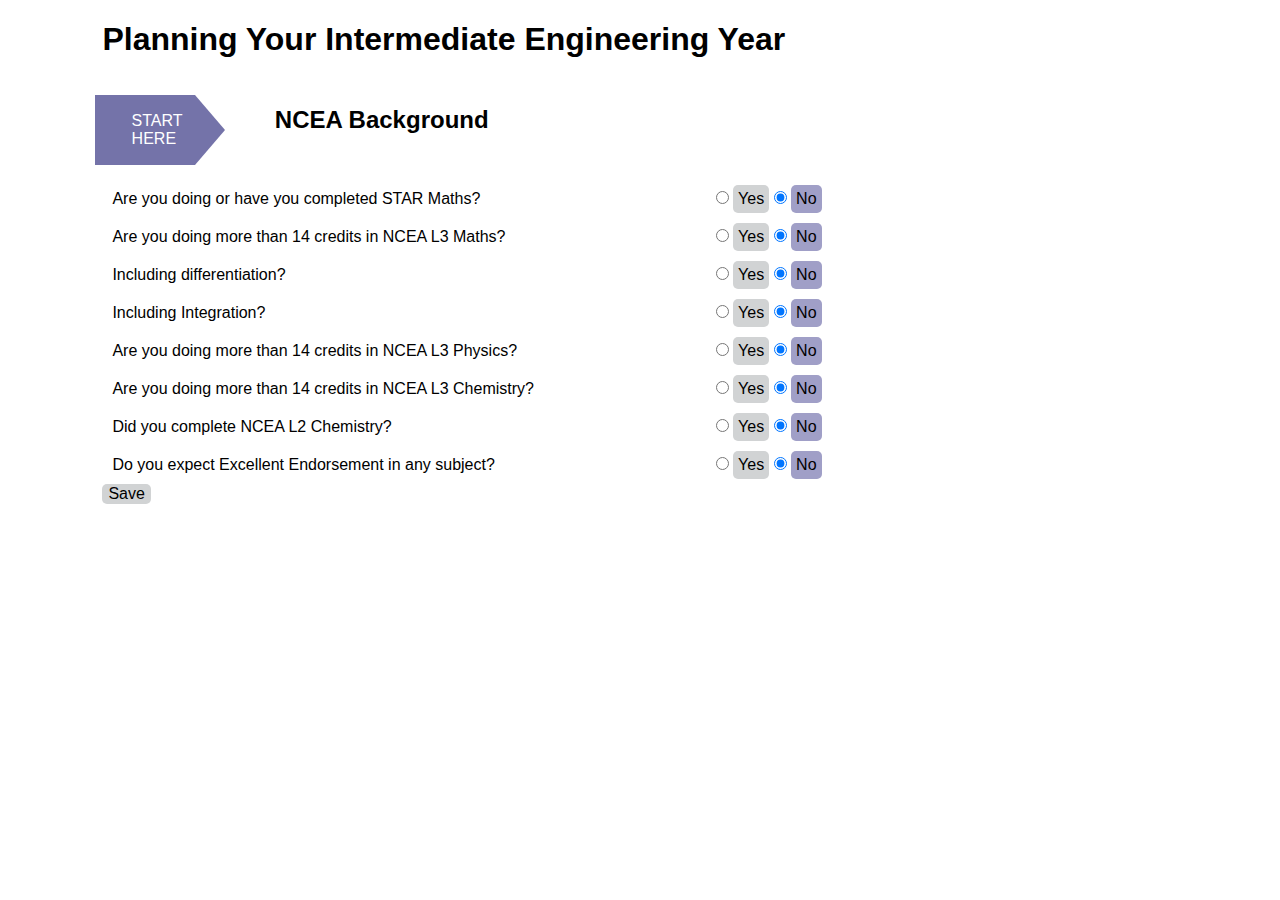
==== index.html @ 3fc43b4c "IT'S FIXED! FOR REALSIES THIS TIME! Updates the table *correctly* when Saved button is clicked Also " ====
<!doctype html>
<html lang="en">

    <head>
        <title>Engineering at UC</title>
        <meta charset="utf-8">
        <meta name="viewport" content="width=device-width, user-scalable=no, minimum-scale=1.0, maximum-scale=1.0">
        <!--<link rel="stylesheet" href="css/foundation.min.css">-->
        <script src="js/jquery-2.1.3.min.js"></script>
        <link rel="stylesheet" href="css/normalize.css">
        <link rel="stylesheet" href="css/stylesheet.css">
    </head>

    <body>

        <h1>Planning Your Intermediate Engineering Year</h1>

        <div class="arrow">
        <div class="base"><p>START HERE</p></div><h2>NCEA Background</h2>
        </div>

            <form name="radio-btns" action="" onsubmit="return false;">
                <div class="question">
                    <p class="q-text">
                        Are you doing or have you completed STAR Maths?
                    </p>
                    <input type="radio" name="star-maths" id="star-maths-yes" value=1 />
                    <label for="star-maths-yes">Yes</label>
                    <input type="radio" name="star-maths" id="star-maths-no" value=0 checked />
                    <label for="star-maths-no" class="true">No</label>
                </div>
                <div class="question">
                    <p class="q-text">
                        Are you doing more than 14 credits in NCEA L3 Maths?
                    </p>
                    <input type="radio" name="l3-maths" id="l3-maths-yes" value=1 />
                    <label for="l3-maths-yes">Yes</label>
                    <input type="radio" name="l3-maths" id="l3-maths-no" value=0 checked />
                    <label for="l3-maths-no" class="true">No</label>
                </div>
                <div class="question">
                    <p class="q-text">
                        Including differentiation?
                    </p>
                    <input type="radio" name="differentiation" id="differentiation-yes" value=1 />
                    <label for="differentiation-yes">Yes</label>
                    <input type="radio" name="differentiation" id="differentiation-no" value=0 checked />
                    <label for="differentiation-no" class="true">No</label>
                </div>
                <div class="question">
                    <p class="q-text">
                        Including Integration?
                    </p>
                    <input type="radio" name="integration" id="integration-yes" value=1 />
                    <label for="integration-yes">Yes</label>
                    <input type="radio" name="integration" id="integration-no" value=0 checked />
                    <label for="integration-no" class="true">No</label>
                </div>
                <div class="question">
                    <p class="q-text">
                        Are you doing more than 14 credits in NCEA L3 Physics?
                    </p>
                    <input type="radio" name="l3-physics" id="l3-physics-yes" value=1 />
                    <label for="l3-physics-yes">Yes</label>
                    <input type="radio" name="l3-physics" id="l3-physics-no" value=0 checked />
                    <label for="l3-physics-no" class="true">No</label>
                </div>
                <div class="question">
                    <p class="q-text">
                        Are you doing more than 14 credits in NCEA L3 Chemistry?
                    </p>
                    <input type="radio" name="l3-chemistry" id="l3-chemistry-yes" value=1 />
                    <label for="l3-chemistry-yes">Yes</label>
                    <input type="radio" name="l3-chemistry" id="l3-chemistry-no" value=0 checked />
                    <label for="l3-chemistry-no" class="true">No</label>
                </div>
                <div class="question">
                    <p class="q-text">
                        Did you complete NCEA L2 Chemistry?
                    </p>
                    <input type="radio" name="l2-chemistry" id="l2-chemistry-yes" value=1 />
                    <label for="l2-chemistry-yes">Yes</label>
                    <input type="radio" name="l2-chemistry" id="l2-chemistry-no" value=0 checked />
                    <label for="l2-chemistry-no" class="true">No</label>
                </div>
                <div class="question">
                    <p class="q-text">
                        Do you expect Excellent Endorsement in any subject?
                    </p>
                    <input type="radio" name="endorsement" id="endorsement-yes" value=1 />
                    <label for="endorsement-yes">Yes</label>
                    <input type="radio" name="endorsement" id="endorsement-no" value=0 checked />
                    <label for="endorsement-no" class="true">No</label>
                </div>
                <input type="submit" value="Save" class="submit" onclick="adjustRules();" />
            </form>


        <section class="sem-planner">
            <div class="arrow">
                <div class="base"><p>Next</p></div>
                <h2>Semester Planner</h2>
            </div>


            <div id="tables">

                <p>Click on the Engineering Disciplines that you are interested in to see possible semester plans for your Intermediate Year.
                </p>

                <div id="checkboxes">
                <!-- checkboxes for each engineering type -->
                    <div id="eng_options" class="eng-options">
                    </div>

                </div>

                <div class="key">
                    <label id="key-selected">Selected</label>
                    <label id="key-unselected">Unselected</label>
                    <label id="key-overflow">Too many subjects</label>
                </div>

                <div id="subjects">

                    <div id="subject-table">

                        <div class="header-row">
                            <div class="header-box column-1">Semester 1</div>
                            <div class="header-box column-2">Semester 2</div>
                            <div class="header-box column-3">Summer</div>
                        </div>

                    </div>

                    <div id="message">
                    </div>
                </div>
            </div>

            <p>
                If you have selected less that four subjects per semester, you must select courses to fill them. A second science course such as PHYS102, CHEM112 or COSC122 is a good idea to keep a pathway open into a related BSc major. Other popular choices are management or geological sciences but you may take courses from other science, forestry, arts, humanities, health, education or law subjects.
            </p>

        </section>

        <script src="js/script.js"></script>
        <script src="js/closest.js"></script>

    </body>

</html>
---- css/stylesheet.css ----
html {
    width: 100%;
}

/* text formatting */
body {
    font-family: geneva, arial, helvetica, sans-serif;
}

h1, h2, form {
    margin-left: 8%;
}

.sem-planner {
    display: none;
}


.base {
    background: #7473A9;
    height: 100px;
    margin-left: 20px;
    position: relative;
    width: 70px;
    transform: rotate(90deg);
    font-style: bold;
    color: #FFF;
}

.base:before {
    border-bottom: 30px solid #7473A9;
    border-left: 35px solid transparent;
    border-right: 35px solid transparent;
    content: "";
    height: 0;
    left: 0;
    position: absolute;
    top: -30px;
    width: 0;
}

.base p {
    transform: rotate(-90deg) !important;
}

.arrow {
    display: block;
    margin-left: 7%;
}

.base, .arrow h2 {
    display: inline-block;
}

.question {
    display: block;
}

.question p {
    margin: 10px;
    width: 50%;
    display: inline-block;
}

.question label.true {
    background-color: #A09FC7;
}

input.submit {
    background-color: #D1D3D4;
    border: none;
    border-radius: 5px;
}

.question input {
    opacity: 1;
}

.question label { /* labels for radiobuttons */
    display: inline-block;
    border-radius: 5px;
    padding: 5px;
    background-color: #D1D3D4;
}


#note, p {
    margin-left: 8%;
    margin-right: 8%;
}

#note p {
    margin-left :0px;
    margin-bottom: 0px;
}

#note, #message {
    font-size: 12px;
}


/* key */
.key {
    margin: 30px;
    display: block;
    text-align: center;
    font-size: 10px;
}

#key-unselected, #key-selected, #key-overflow {
    height: 30px;
    padding: 10px;
    border-radius: 5px;
}


/* eng boxes */

#tables {
    margin: 0px auto;
}

#checkboxes {
    float: left;
    width: 50%;
}

.eng-options {
    margin-left: 15%;
    margin-bottom: 20px;
    text-align: center;
}

.eng-options label {
    padding-right: 15px;
    display: block;
    float: left;
    background-color: #D1D3D4;
    border-radius: 5px;
    margin: 5px;
    width: 25%;
    height: 50px;
}

.eng-options label:hover {
    transition: all .1s ease-in-out;
    transform: scale(1.1);
}

.eng-options .selected-eng {
    background-color: #A09FC7;
}

.eng-options input {
    opacity: 0;
}

#checkboxes p {
    float: left;
    margin-left: 16%;
    padding-right: 15px;
    font-size: 12px;
}


/* subject table */
#subjects {
    float: left;
    margin-right: 5%;
    margin-bottom: 50px;
    width: 45%;
    text-align: center;
}

.header-row, .default-row, .table-row {
    display: block;
    height: 30px;
    margin-bottom: 5px;
}

.column-1, .column-2, .column-3 {
    display: block;
    float: left;
    width: 30%;
    margin-right: 5px;
}

.header-box, .empty-place-holder, .place-holder, .subject-button {
    height: 100%;
    width: 30%;
    border: none;
    line-height: 200%;
}

.subject-button {
    border-radius: 6px;
}

.subject-button:hover {
    transition: all .2s ease-in-out;
    transform: scale(1.1);
}

.header-box {
    background-color: #7473A9;
    color: #FFF;
}

label.true.place-holder {
    background-color: #A09FC7;
    /*border: 3px solid #7473A9;*/
}

.true, #key-selected {
    background-color: #A09FC7;
}


.empty-place-holder {
    background-color: #4C4C55;
}

.false, #key-unselected  {
    background-color: #D1D3D4;
}


.overflow, #key-overflow {
    background-color: #FFE28A;
}

#message p {
    margin-left: 0px;
}


@media only screen and (max-width: 1100px) {
    .eng-options, #subjects {
        font-size: 12px;
    }
}

@media only screen and (max-width: 800px) {
    .eng-options, #subjects {
        font-size: 16px;
    }
    .eng-options {
        margin-bottom: 200px;
    }
    #checkboxes, .eng-options {
        width: 100%;
    }
    #checkboxes p, .eng-options, #subjects {
        margin-left: 6%;
    }
    #subjects {
        width: 94%;
    }
}

@media only screen and (max-width: 500px) {
    .eng-options, #subjects {
        font-size: 14px;
    }
}

@media only screen and (max-width: 400px) {
    #subjects {
        width: 100%;
    }
    .eng-options, #subjects {
        font-size: 12px;
    }
}
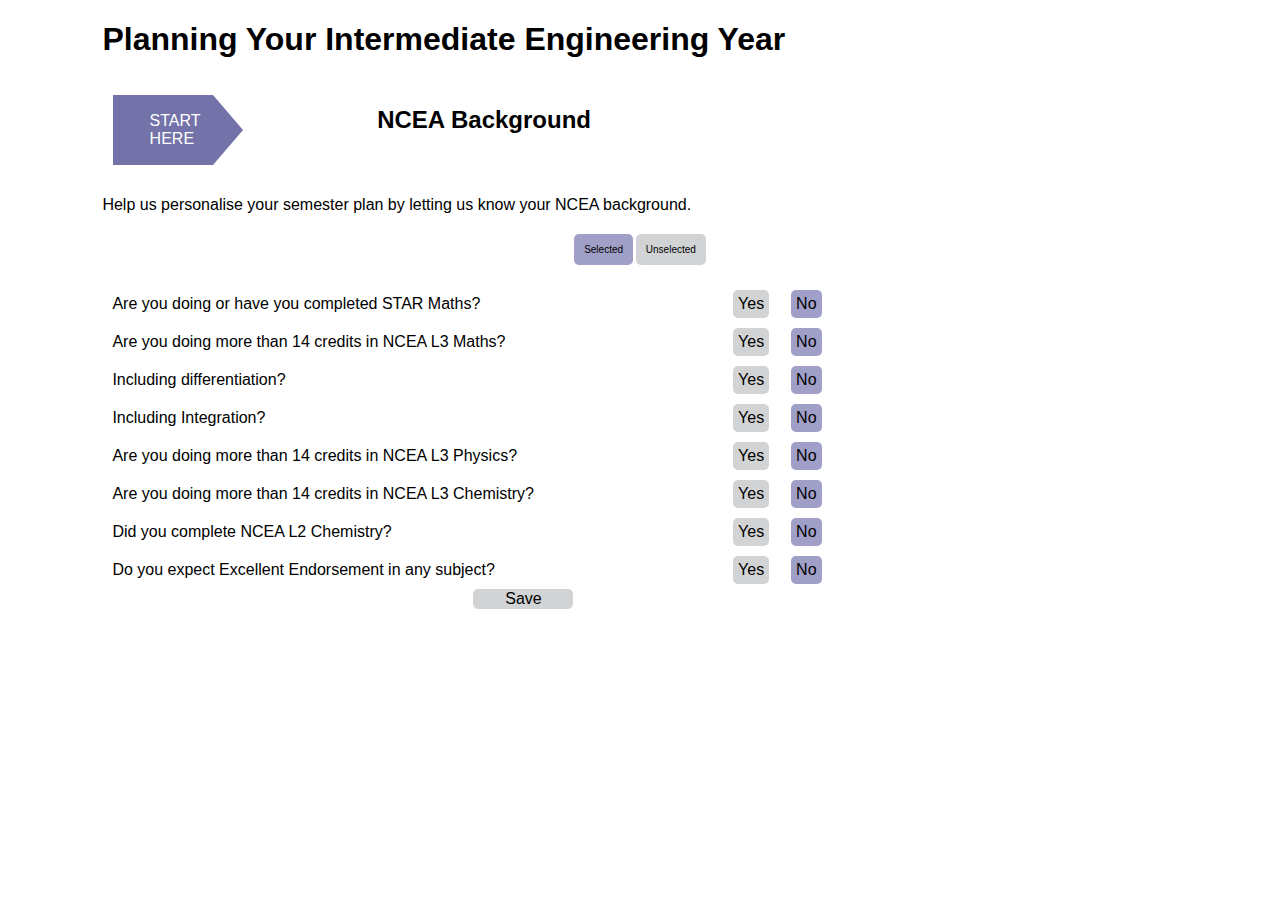
==== commit 9d647e36: "Advice text aligned under eng options and left of subject table" ====
--- a/index.html
+++ b/index.html
@@ -15,10 +15,17 @@
 
         <h1>Planning Your Intermediate Engineering Year</h1>
 
-        <div class="arrow">
-        <div class="base"><p>START HERE</p></div><h2>NCEA Background</h2>
-        </div>
+        <section class="background-info">
+            <div class="arrow">
+                <div class="base"><p>START HERE</p></div><h2>NCEA Background</h2>
+            </div>
 
+            <p>Help us personalise your semester plan by letting us know your NCEA background.</p>
+
+            <div class="key">
+                <label id="key-selected">Selected</label>
+                <label id="key-unselected">Unselected</label>
+            </div>
             <form name="radio-btns" action="" onsubmit="return false;">
                 <div class="question">
                     <p class="q-text">
@@ -94,53 +101,85 @@
                 </div>
                 <input type="submit" value="Save" class="submit" onclick="adjustRules();" />
             </form>
+        </section>
 
 
         <section class="sem-planner">
+
             <div class="arrow">
                 <div class="base"><p>Next</p></div>
                 <h2>Semester Planner</h2>
             </div>
 
+            <p>Click on the Engineering Disciplines that you are interested in to see possible semester plans for your Intermediate Year in the table below.
+            </p>
+
+            <div class="key">
+                <label id="key-selected">Selected</label>
+                <label id="key-unselected">Unselected</label>
+                <label id="key-overflow">Too many subjects</label>
+            </div>
 
             <div id="tables">
 
-                <p>Click on the Engineering Disciplines that you are interested in to see possible semester plans for your Intermediate Year.
-                </p>
+                <div id="left">
+                <!-- checkboxes for each engineering type -->
+                <div id="eng_options" class="eng-options">
+                </div>
 
-                <div id="checkboxes">
-                <!-- checkboxes for each engineering type -->
-                    <div id="eng_options" class="eng-options">
-                    </div>
+                <!-- TODO should be a section not div? -->
+                <div id="message">
+                    <h3>Plan Advice</h3>
+                    Any relevant information regarding your semester plan will appear here.
+                    <p id="ENGR100">*ENGR100 is an Academic Writing Assessment and is an EFTS free, zero-fee course.
+                    </p>
+                    <p id="semester-elective">
+                        If you have selected less that four subjects per semester, you must select courses to fill them. A second science course such as PHYS102, CHEM112 or COSC122 is a good idea to keep a pathway open into a related BSc major. Other popular choices are management or geological sciences but you may take courses from other science, forestry, arts, humanities, health, education or law subjects.
+                    </p>
+                    <p id="semester-overflow">
+                        WARNING: Consult Student Advisors: Special permission is needed for more than 60 points in a semester
+                        <br>Try changing your chosen Discipline Options to reduce constraints
+                        <br>Otherwise, you may need at a least a summer semester or a 2 year Intermediate pathway
+                        <br>NOTE: ENGR102, EMTH119 and COSC122 are available in the summer, however, ENGR102 must be taken with or after EMTH119, not before it
+                    </p>
+                    <p id="summer-overflow">
+                        WARNING: Consult Student Advisors: You cannot take more than 30 points in the summer semester. EMTH171 may not be needed in Semester 2, in which case COSC122 can be taken then instead.
+                    </p>
+                    <p id="chem112-clash">
+                        CHEM111 is available in both semesters, so can be taken in semester 2 as long as you are not taking CHEM122
+                    </p>
+                    <p id="endorsement">
+                        Consult Student Advisors. Endorsement in NCEA means that you may be eligible for a Modified Intermediate, quaranteed entry to your first choice of engineering discipline, or even Direct Entry to the 1st Professional Year of Engineering.
+                    </p>
+                    <p id="no-chemistry">
+                        Enrolment in Headstart Chemistry during the previous summer is strongly advised.
+                    </p>
+                    <p id="chem114-special">
+                        CHEM114 NOTE: Consult Student Advisors regarding your need to do Chemistry. Special allowances may apply in 2015/2016 if you have not done Chemistry at high school.
+                    </p>
 
                 </div>
-
-                <div class="key">
-                    <label id="key-selected">Selected</label>
-                    <label id="key-unselected">Unselected</label>
-                    <label id="key-overflow">Too many subjects</label>
                 </div>
 
-                <div id="subjects">
-
-                    <div id="subject-table">
-
-                        <div class="header-row">
-                            <div class="header-box column-1">Semester 1</div>
-                            <div class="header-box column-2">Semester 2</div>
-                            <div class="header-box column-3">Summer</div>
-                        </div>
-
-                    </div>
-
-                    <div id="message">
+                <div id="subject-table">
+                    <div class="header-row">
+                        <div class="header-box column-1">Semester 1</div>
+                        <div class="header-box column-2">Semester 2</div>
+                        <div class="header-box column-3">Summer</div>
                     </div>
                 </div>
+
             </div>
 
-            <p>
-                If you have selected less that four subjects per semester, you must select courses to fill them. A second science course such as PHYS102, CHEM112 or COSC122 is a good idea to keep a pathway open into a related BSc major. Other popular choices are management or geological sciences but you may take courses from other science, forestry, arts, humanities, health, education or law subjects.
-            </p>
+
+            <div class="arrow">
+                <div class="base"><p>Next</p></div>
+                <h2>Final Steps</h2>
+                    <div id="final-steps">
+                        <p><a href="engdegreeadvice@canterbury.ac.nz">Consult student Advisers</a> if instructed to do so, otherwise you're good to go! Write down or print your semester plan to use when when applying for your Intermediate Year at UC.
+                        </p>
+                    </div>
+            </div>
 
         </section>
 
--- a/css/stylesheet.css
+++ b/css/stylesheet.css
@@ -7,19 +7,31 @@
     font-family: geneva, arial, helvetica, sans-serif;
 }
 
-h1, h2, form {
+h1 {
     margin-left: 8%;
+}
+
+a {
+    color: #7473A9;
+    text-decoration: none;
 }
 
 .sem-planner {
     display: none;
 }
 
+#note {
+    font-size: 10px;
+}
 
 .base {
+    margin-top: 0px;
+}
+
+.base {
+    margin-left: 10%;
     background: #7473A9;
     height: 100px;
-    margin-left: 20px;
     position: relative;
     width: 70px;
     transform: rotate(90deg);
@@ -44,12 +56,41 @@
 }
 
 .arrow {
-    display: block;
-    margin-left: 7%;
+    clear: both;
+    display: block;
 }
 
 .base, .arrow h2 {
     display: inline-block;
+}
+
+.arrow h2 {
+    margin-left: 14%;
+}
+
+form {
+    margin-left: 8%;
+    margin-bottom: 50px;
+}
+
+form input.submit {
+    float: right;
+    margin: 0 60%;
+    width: 100px;
+}
+
+form input.submit:hover {
+    transition: all .1s ease-in-out;
+    transform: scale(1.1);
+}
+
+form input.submit:active {
+    background-color: #a09fc7;
+}
+
+.question label:hover {
+    transition: all .2s ease-in-out;
+    transform: scale(1.2);
 }
 
 .question {
@@ -73,7 +114,7 @@
 }
 
 .question input {
-    opacity: 1;
+    opacity: 0;
 }
 
 .question label { /* labels for radiobuttons */
@@ -120,13 +161,13 @@
     margin: 0px auto;
 }
 
-#checkboxes {
+#left {
     float: left;
-    width: 50%;
+    width: 40%;
 }
 
 .eng-options {
-    margin-left: 15%;
+    margin-left: 8%;
     margin-bottom: 20px;
     text-align: center;
 }
@@ -155,34 +196,37 @@
     opacity: 0;
 }
 
-#checkboxes p {
-    float: left;
-    margin-left: 16%;
-    padding-right: 15px;
-    font-size: 12px;
-}
 
 
 /* subject table */
-#subjects {
-    float: left;
+#subject-table {
+    float: right;
     margin-right: 5%;
-    margin-bottom: 50px;
     width: 45%;
-    text-align: center;
 }
 
 .header-row, .default-row, .table-row {
     display: block;
     height: 30px;
     margin-bottom: 5px;
-}
+    text-align: center;
+}
+
 
 .column-1, .column-2, .column-3 {
     display: block;
     float: left;
     width: 30%;
     margin-right: 5px;
+}
+
+input.elective {
+    width: 25%;
+    height: 80%;
+    padding-right: 4%;
+    margin-left: auto;
+    margin-right: 1%;
+    color: #7473A9;
 }
 
 .header-box, .empty-place-holder, .place-holder, .subject-button {
@@ -192,6 +236,7 @@
     line-height: 200%;
 }
 
+
 .subject-button {
     border-radius: 6px;
 }
@@ -229,9 +274,16 @@
     background-color: #FFE28A;
 }
 
-#message p {
-    margin-left: 0px;
-}
+#message p:not(#ENGR100) {
+    display: none;
+}
+
+
+#message {
+    margin-left: 16%;
+    margin-bottom: 20px;
+}
+
 
 
 @media only screen and (max-width: 1100px) {
@@ -241,34 +293,31 @@
 }
 
 @media only screen and (max-width: 800px) {
-    .eng-options, #subjects {
+    .eng-options, #subject-table {
         font-size: 16px;
     }
-    .eng-options {
-        margin-bottom: 200px;
-    }
-    #checkboxes, .eng-options {
+   .eng-options {
         width: 100%;
     }
-    #checkboxes p, .eng-options, #subjects {
+    .eng-options, #subject-table {
         margin-left: 6%;
     }
-    #subjects {
+    #subject-table {
         width: 94%;
     }
 }
 
 @media only screen and (max-width: 500px) {
-    .eng-options, #subjects {
+    .eng-options, #subject-table {
         font-size: 14px;
     }
 }
 
 @media only screen and (max-width: 400px) {
-    #subjects {
+    #subject-table {
         width: 100%;
     }
-    .eng-options, #subjects {
+    .eng-options, #subject-table {
         font-size: 12px;
     }
 }
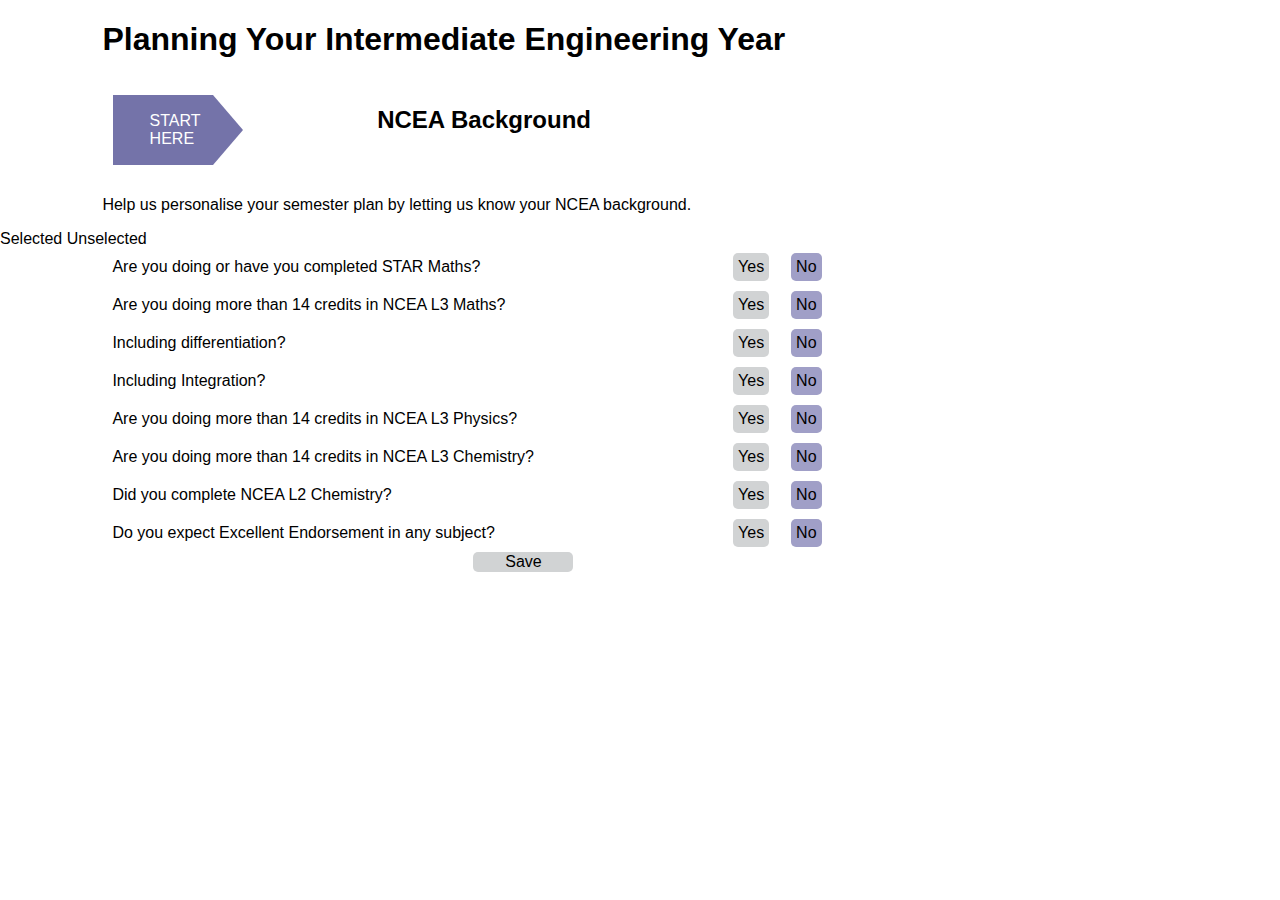
==== commit 7959292d: "attributes added to subject divs for dragging" ====
--- a/index.html
+++ b/index.html
@@ -22,9 +22,9 @@
 
             <p>Help us personalise your semester plan by letting us know your NCEA background.</p>
 
-            <div class="key">
-                <label id="key-selected">Selected</label>
-                <label id="key-unselected">Unselected</label>
+            <div class="ncea-key">
+                <label id="ncea-key-selected">Selected</label>
+                <label id="ncea-key-unselected">Unselected</label>
             </div>
             <form name="radio-btns" action="" onsubmit="return false;">
                 <div class="question">
@@ -114,7 +114,7 @@
             <p>Click on the Engineering Disciplines that you are interested in to see possible semester plans for your Intermediate Year in the table below.
             </p>
 
-            <div class="key">
+            <div id="key" class="key">
                 <label id="key-selected">Selected</label>
                 <label id="key-unselected">Unselected</label>
                 <label id="key-overflow">Too many subjects</label>
@@ -124,7 +124,7 @@
 
                 <div id="left">
                 <!-- checkboxes for each engineering type -->
-                <div id="eng_options" class="eng-options">
+                <div id="eng-options" class="eng-options">
                 </div>
 
                 <!-- TODO should be a section not div? -->
@@ -176,14 +176,14 @@
                 <div class="base"><p>Next</p></div>
                 <h2>Final Steps</h2>
                     <div id="final-steps">
-                        <p><a href="engdegreeadvice@canterbury.ac.nz">Consult student Advisers</a> if instructed to do so, otherwise you're good to go! Write down or print your semester plan to use when when applying for your Intermediate Year at UC.
+                        <p><a href="mailto:engdegreeadvice@canterbury.ac.nz">Consult student Advisers</a> if instructed to do so, otherwise you're good to go! Write down or print your semester plan to use when when applying for your Intermediate Year at UC.
                         </p>
                     </div>
             </div>
 
         </section>
 
-        <script src="js/script.js"></script>
+        <script src="js/script2.js"></script>
         <script src="js/closest.js"></script>
 
     </body>
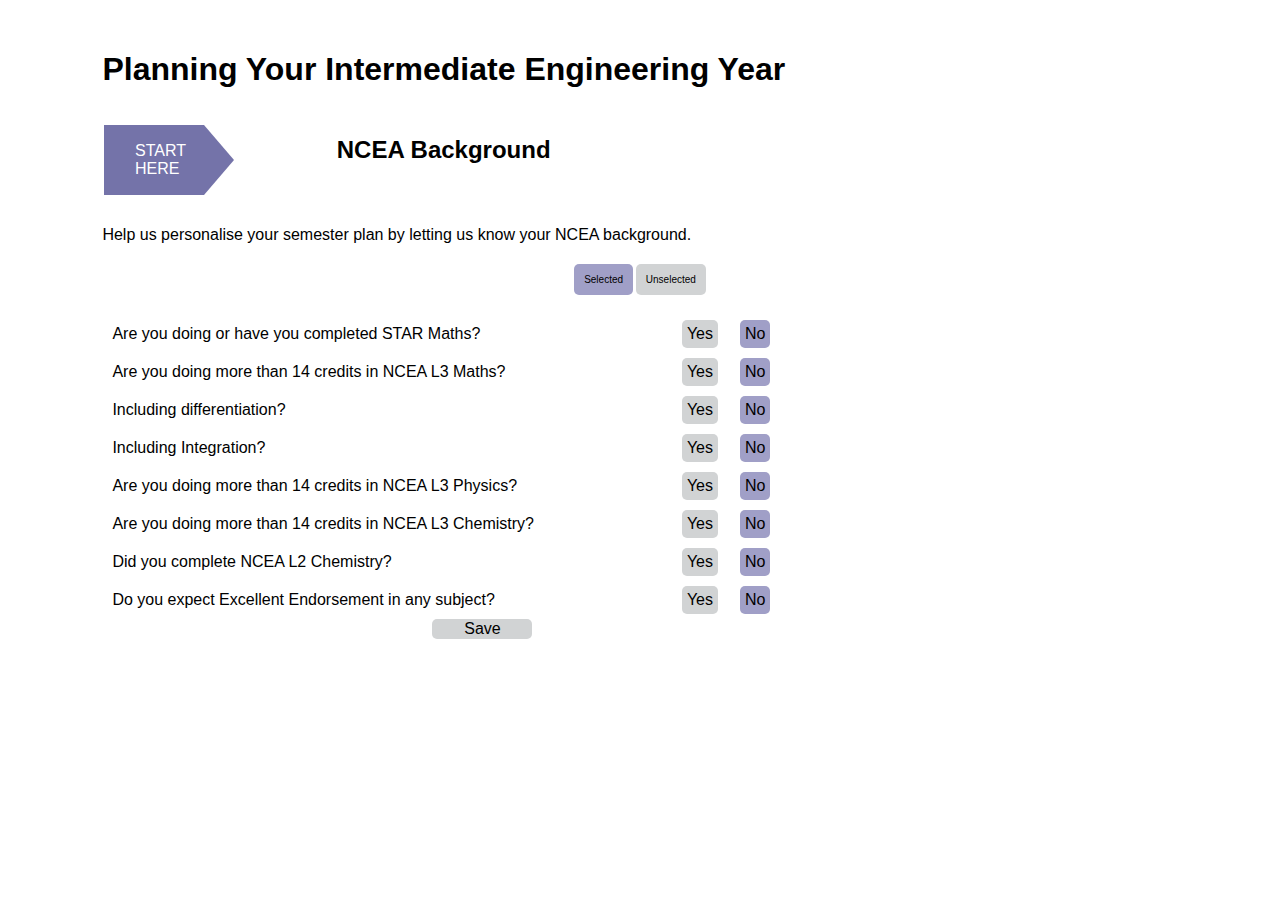
==== commit 6450819f: "Replaced old script file with new version" ====
--- a/index.html
+++ b/index.html
@@ -183,7 +183,7 @@
 
         </section>
 
-        <script src="js/script2.js"></script>
+        <script src="js/script.js"></script>
         <script src="js/closest.js"></script>
 
     </body>
--- a/css/stylesheet.css
+++ b/css/stylesheet.css
@@ -5,11 +5,9 @@
 /* text formatting */
 body {
     font-family: geneva, arial, helvetica, sans-serif;
-}
-
-h1 {
-    margin-left: 8%;
-}
+    margin: 4% 8% 8% 8%;
+}
+
 
 a {
     color: #7473A9;
@@ -29,13 +27,11 @@
 }
 
 .base {
-    margin-left: 10%;
     background: #7473A9;
     height: 100px;
     position: relative;
     width: 70px;
     transform: rotate(90deg);
-    font-style: bold;
     color: #FFF;
 }
 
@@ -58,6 +54,7 @@
 .arrow {
     clear: both;
     display: block;
+    margin-left: 1.5%;
 }
 
 .base, .arrow h2 {
@@ -69,7 +66,6 @@
 }
 
 form {
-    margin-left: 8%;
     margin-bottom: 50px;
 }
 
@@ -125,30 +121,15 @@
 }
 
 
-#note, p {
-    margin-left: 8%;
-    margin-right: 8%;
-}
-
-#note p {
-    margin-left :0px;
-    margin-bottom: 0px;
-}
-
-#note, #message {
-    font-size: 12px;
-}
-
-
 /* key */
-.key {
+.key, .ncea-key {
     margin: 30px;
     display: block;
     text-align: center;
     font-size: 10px;
 }
 
-#key-unselected, #key-selected, #key-overflow {
+#key-unselected, #key-selected, #key-overflow, #ncea-key-unselected, #ncea-key-selected, #ncea-key-overflow {
     height: 30px;
     padding: 10px;
     border-radius: 5px;
@@ -163,11 +144,10 @@
 
 #left {
     float: left;
-    width: 40%;
+    width: 50%;
 }
 
 .eng-options {
-    margin-left: 8%;
     margin-bottom: 20px;
     text-align: center;
 }
@@ -197,18 +177,23 @@
 }
 
 
-
 /* subject table */
 #subject-table {
     float: right;
-    margin-right: 5%;
-    width: 45%;
+    width: 50%;
+    margin-right: 0px;
+}
+
+.cell {
+    display: inline;
+    width: 100%;
 }
 
 .header-row, .default-row, .table-row {
     display: block;
     height: 30px;
     margin-bottom: 5px;
+    margin-top: 5px;
     text-align: center;
 }
 
@@ -216,12 +201,12 @@
 .column-1, .column-2, .column-3 {
     display: block;
     float: left;
-    width: 30%;
+    width: 32%;
     margin-right: 5px;
 }
 
 input.elective {
-    width: 25%;
+    width: 27%;
     height: 80%;
     padding-right: 4%;
     margin-left: auto;
@@ -231,7 +216,7 @@
 
 .header-box, .empty-place-holder, .place-holder, .subject-button {
     height: 100%;
-    width: 30%;
+    width: 32%;
     border: none;
     line-height: 200%;
 }
@@ -256,7 +241,7 @@
     /*border: 3px solid #7473A9;*/
 }
 
-.true, #key-selected {
+.true, #key-selected, #ncea-key-selected {
     background-color: #A09FC7;
 }
 
@@ -265,12 +250,12 @@
     background-color: #4C4C55;
 }
 
-.false, #key-unselected  {
+.false, #key-unselected, #ncea-key-unselected  {
     background-color: #D1D3D4;
 }
 
 
-.overflow, #key-overflow {
+.overflow, #key-overflow, #ncea-key-overflow {
     background-color: #FFE28A;
 }
 
@@ -280,8 +265,9 @@
 
 
 #message {
-    margin-left: 16%;
+    display: inline-block;
     margin-bottom: 20px;
+    font-size: 12px;
 }
 
 
@@ -292,18 +278,64 @@
     }
 }
 
-@media only screen and (max-width: 800px) {
+@media only screen and (max-width: 1000px) {
+    body {
+        margin: 5%;
+    }
+}
+
+@media only screen and (max-width: 900px) {
+    .question p {
+        width: 60%;
+    }
+}
+
+@media only screen and (max-width: 835px) {
     .eng-options, #subject-table {
         font-size: 16px;
     }
-   .eng-options {
+    #left {
         width: 100%;
     }
-    .eng-options, #subject-table {
-        margin-left: 6%;
+    .eng-options label {
+        width: 29%;
     }
     #subject-table {
-        width: 94%;
+        width: 100%;
+    }
+    .key {
+        padding-top: 210px;
+    }
+}
+
+@media only screen and (max-width: 760px) {
+    .question p {
+        width: 70%;
+    }
+}
+
+@media only screen and (max-width: 700px) {
+    .question p {
+        width: 75%;
+    }
+}
+
+@media only screen and (max-width: 645px) {
+    .eng-options label {
+        width: 27%;
+    }
+}
+
+@media only screen and (max-width: 612px) {
+    .question p {
+        width: 70%;
+        font-size: 12px;
+    }
+}
+
+@media only screen and (max-width: 510px) {
+    .question p {
+        width: 60%;
     }
 }
 
@@ -313,7 +345,22 @@
     }
 }
 
-@media only screen and (max-width: 400px) {
+@media only screen and (max-width: 440px) {
+    .eng-options label {
+        width: 26%;
+    }
+}
+
+@media only screen and (max-width: 415px) {
+    .header-box, .empty-place-holder, .place-holder, .subject-button {
+        width: 31%
+    }
+    input.elective {
+        width: 26%;
+    }
+}
+
+@media only screen and (max-width: 410px) {
     #subject-table {
         width: 100%;
     }
@@ -321,3 +368,27 @@
         font-size: 12px;
     }
 }
+
+@media only screen and (max-width: 385px) {
+    .question p {
+        width: 50%;
+    }
+    .eng-options label {
+        width: 25%;
+    }
+    #key-unselected, #key-selected, #key-overflow, #ncea-key-unselected, #ncea-key-selected, #ncea-key-overflow {
+        padding: 5px;
+    }
+}
+
+@media only screen and (max-width: 385px) {
+    .eng-options label {
+        width: 23%;
+    }
+    .eng-options, #subject-table {
+        font-size: 10px;
+    }
+    #key-unselected, #key-selected, #key-overflow, #ncea-key-unselected, #ncea-key-selected, #ncea-key-overflow {
+        padding: 2px;
+    }
+}
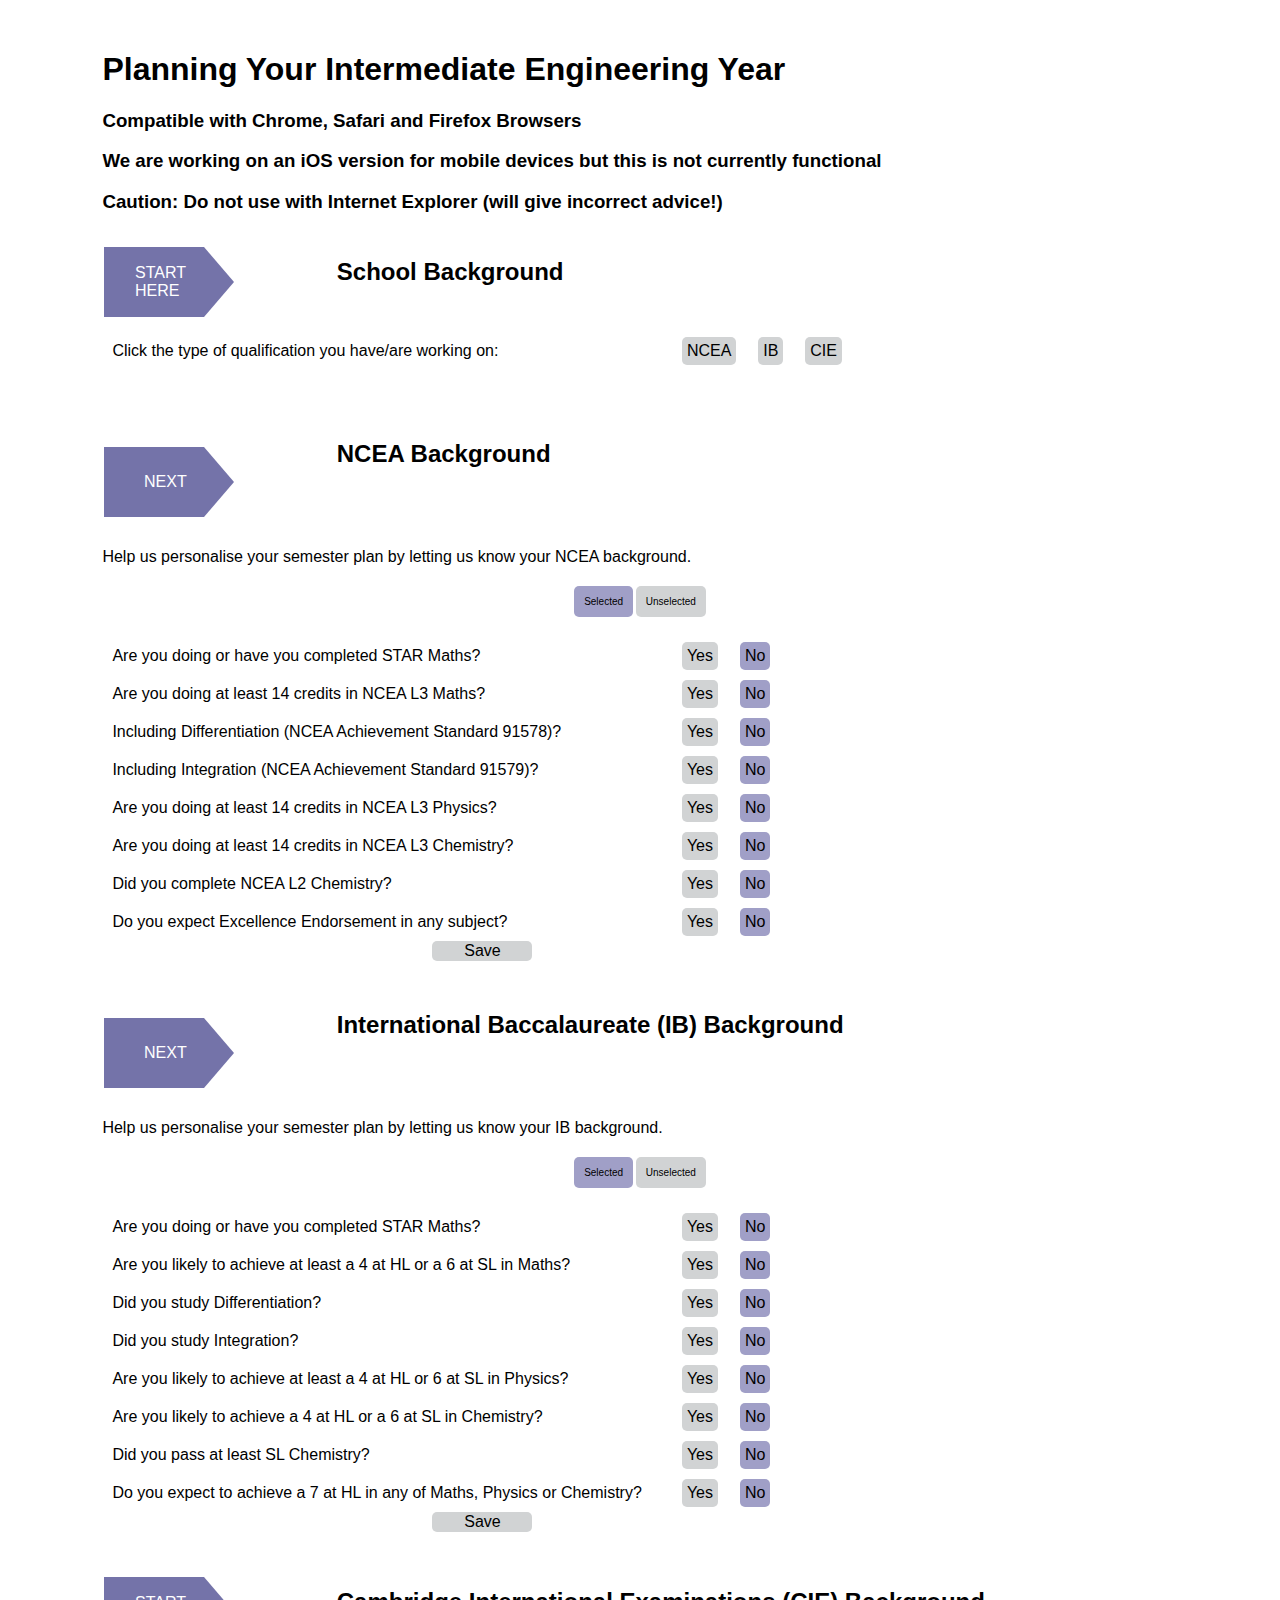
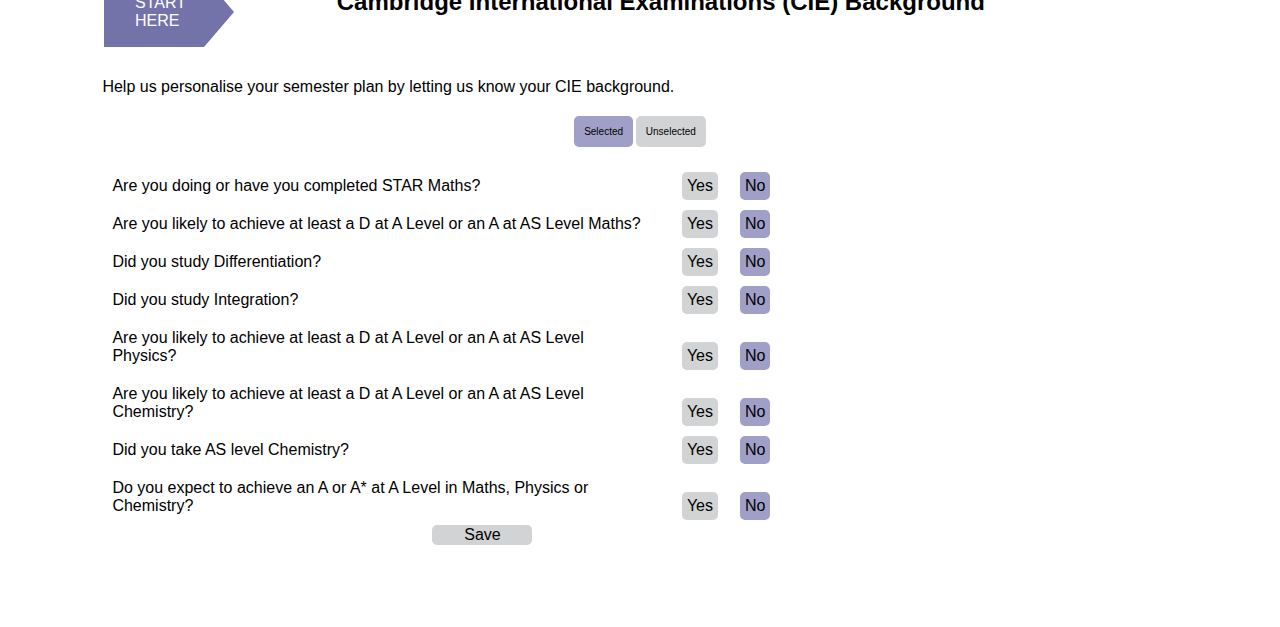
==== commit 6481f38f: "WIP fixing bug: wrong backgroun rb changing colour" ====
--- a/index.html
+++ b/index.html
@@ -1,3 +1,9 @@
+<!--Author: Hayley van Waas, University of Canterbury-->
+<!--Date: November 2015-->
+<!--Minor Modifications: Conan Fee, University of Canterbury-->
+<!--Date: November 2015-->
+
+
 <!doctype html>
 <html lang="en">
 
@@ -14,10 +20,34 @@
     <body>
 
         <h1>Planning Your Intermediate Engineering Year</h1>
-
-        <section class="background-info">
-            <div class="arrow">
-                <div class="base"><p>START HERE</p></div><h2>NCEA Background</h2>
+        <h3>Compatible with Chrome, Safari and Firefox Browsers</h3>
+        <h3>We are working on an iOS version for mobile devices but this is not currently functional</h3>
+        <h3>Caution: Do not use with Internet Explorer (will give incorrect advice!)</h3>
+
+        <section>
+            <div class="arrow">
+                <div class="base"><p>START HERE</p></div><h2>School Background</h2>
+            </div>
+            <form name="radio-btns-background" action="" onsubmit="return false;">
+                <div class="question">
+                    <p class="q-text">
+                        Click the type of qualification you have/are working on:
+                    </p>
+                    <input type="radio" name="background" id="NCEA" value=1 unchecked />
+                    <label for="NCEA">NCEA</label>
+                    <input type="radio" name="background" id="IB" value=0 unchecked />
+                    <label for="IB">IB</label>
+                    <input type="radio" name="background" id="CIE" value=0 unchecked />
+                    <label for="CIE">CIE</label>
+                </div>
+            </form>
+        </section>
+
+
+
+        <section class="background-info-ncea">
+            <div class="arrow">
+                <div class="base"><p>NEXT</p></div><h2>NCEA Background</h2>
             </div>
 
             <p>Help us personalise your semester plan by letting us know your NCEA background.</p>
@@ -38,7 +68,7 @@
                 </div>
                 <div class="question">
                     <p class="q-text">
-                        Are you doing more than 14 credits in NCEA L3 Maths?
+                        Are you doing at least 14 credits in NCEA L3 Maths?
                     </p>
                     <input type="radio" name="l3-maths" id="l3-maths-yes" value=1 />
                     <label for="l3-maths-yes">Yes</label>
@@ -47,7 +77,7 @@
                 </div>
                 <div class="question">
                     <p class="q-text">
-                        Including differentiation?
+                        Including Differentiation (NCEA Achievement Standard 91578)?
                     </p>
                     <input type="radio" name="differentiation" id="differentiation-yes" value=1 />
                     <label for="differentiation-yes">Yes</label>
@@ -56,7 +86,7 @@
                 </div>
                 <div class="question">
                     <p class="q-text">
-                        Including Integration?
+                        Including Integration (NCEA Achievement Standard 91579)?
                     </p>
                     <input type="radio" name="integration" id="integration-yes" value=1 />
                     <label for="integration-yes">Yes</label>
@@ -65,7 +95,7 @@
                 </div>
                 <div class="question">
                     <p class="q-text">
-                        Are you doing more than 14 credits in NCEA L3 Physics?
+                        Are you doing at least 14 credits in NCEA L3 Physics?
                     </p>
                     <input type="radio" name="l3-physics" id="l3-physics-yes" value=1 />
                     <label for="l3-physics-yes">Yes</label>
@@ -74,7 +104,7 @@
                 </div>
                 <div class="question">
                     <p class="q-text">
-                        Are you doing more than 14 credits in NCEA L3 Chemistry?
+                        Are you doing at least 14 credits in NCEA L3 Chemistry?
                     </p>
                     <input type="radio" name="l3-chemistry" id="l3-chemistry-yes" value=1 />
                     <label for="l3-chemistry-yes">Yes</label>
@@ -92,7 +122,7 @@
                 </div>
                 <div class="question">
                     <p class="q-text">
-                        Do you expect Excellent Endorsement in any subject?
+                        Do you expect Excellence Endorsement in any subject?
                     </p>
                     <input type="radio" name="endorsement" id="endorsement-yes" value=1 />
                     <label for="endorsement-yes">Yes</label>
@@ -104,6 +134,184 @@
         </section>
 
 
+
+        <section class="background-info-ib">
+            <div class="arrow">
+                <div class="base"><p>NEXT</p></div><h2>International Baccalaureate (IB) Background</h2>
+            </div>
+
+            <p>Help us personalise your semester plan by letting us know your IB background.</p>
+
+            <div class="ncea-key">
+                <label id="ncea-key-selected">Selected</label>
+                <label id="ncea-key-unselected">Unselected</label>
+            </div>
+            <form name="radio-btns" action="" onsubmit="return false;">
+                <div class="question">
+                    <p class="q-text">
+                        Are you doing or have you completed STAR Maths?
+                    </p>
+                    <input type="radio" name="star-maths" id="ib-star-maths-yes" value=1 />
+                    <label for="star-maths-yes">Yes</label>
+                    <input type="radio" name="star-maths" id="ib-star-maths-no" value=0 checked />
+                    <label for="star-maths-no" class="true">No</label>
+                </div>
+                <div class="question">
+                    <p class="q-text">
+                        Are you likely to achieve at least a 4 at HL or a 6 at SL in Maths?
+                    </p>
+                    <input type="radio" name="l3-maths" id="ib-l3-maths-yes" value=1 />
+                    <label for="l3-maths-yes">Yes</label>
+                    <input type="radio" name="l3-maths" id="ib-l3-maths-no" value=0 checked />
+                    <label for="l3-maths-no" class="true">No</label>
+                </div>
+                <div class="question">
+                    <p class="q-text">
+                        Did you study Differentiation?
+                    </p>
+                    <input type="radio" name="differentiation" id="ib-differentiation-yes" value=1 />
+                    <label for="differentiation-yes">Yes</label>
+                    <input type="radio" name="differentiation" id="ib-differentiation-no" value=0 checked />
+                    <label for="differentiation-no" class="true">No</label>
+                </div>
+                <div class="question">
+                    <p class="q-text">
+                        Did you study Integration?
+                    </p>
+                    <input type="radio" name="integration" id="ib-integration-yes" value=1 />
+                    <label for="integration-yes">Yes</label>
+                    <input type="radio" name="integration" id="ib-integration-no" value=0 checked />
+                    <label for="integration-no" class="true">No</label>
+                </div>
+                <div class="question">
+                    <p class="q-text">
+                        Are you likely to achieve at least a 4 at HL or 6 at SL in Physics?
+                    </p>
+                    <input type="radio" name="l3-physics" id="ib-l3-physics-yes" value=1 />
+                    <label for="l3-physics-yes">Yes</label>
+                    <input type="radio" name="l3-physics" id="ib-l3-physics-no" value=0 checked />
+                    <label for="l3-physics-no" class="true">No</label>
+                </div>
+                <div class="question">
+                    <p class="q-text">
+                        Are you likely to achieve a 4 at HL or a 6 at SL in Chemistry?
+                    </p>
+                    <input type="radio" name="l3-chemistry" id="ib-l3-chemistry-yes" value=1 />
+                    <label for="l3-chemistry-yes">Yes</label>
+                    <input type="radio" name="l3-chemistry" id="ib-l3-chemistry-no" value=0 checked />
+                    <label for="l3-chemistry-no" class="true">No</label>
+                </div>
+                <div class="question">
+                    <p class="q-text">
+                        Did you pass at least SL Chemistry?
+                    </p>
+                    <input type="radio" name="l2-chemistry" id="ib-l2-chemistry-yes" value=1 />
+                    <label for="l2-chemistry-yes">Yes</label>
+                    <input type="radio" name="l2-chemistry" id="ib-l2-chemistry-no" value=0 checked />
+                    <label for="l2-chemistry-no" class="true">No</label>
+                </div>
+                <div class="question">
+                    <p class="q-text">
+                        Do you expect to achieve a 7 at HL in any of Maths, Physics or Chemistry?
+                    </p>
+                    <input type="radio" name="endorsement" id="ib-endorsement-yes" value=1 />
+                    <label for="endorsement-yes">Yes</label>
+                    <input type="radio" name="endorsement" id="ib-endorsement-no" value=0 checked />
+                    <label for="endorsement-no" class="true">No</label>
+                </div>
+                <input type="submit" value="Save" class="submit" onclick="adjustRules();" />
+            </form>
+        </section>
+
+        <section class="background-info-cie">
+            <div class="arrow">
+                <div class="base"><p>START HERE</p></div><h2>Cambridge International Examinations (CIE) Background</h2>
+            </div>
+
+            <p>Help us personalise your semester plan by letting us know your CIE background.</p>
+
+            <div class="ncea-key">
+                <label id="ncea-key-selected">Selected</label>
+                <label id="ncea-key-unselected">Unselected</label>
+            </div>
+            <form name="radio-btns" action="" onsubmit="return false;">
+                <div class="question">
+                    <p class="q-text">
+                        Are you doing or have you completed STAR Maths?
+                    </p>
+                    <input type="radio" name="star-maths" id="star-maths-yes" value=1 />
+                    <label for="star-maths-yes">Yes</label>
+                    <input type="radio" name="star-maths" id="star-maths-no" value=0 checked />
+                    <label for="star-maths-no" class="true">No</label>
+                </div>
+                <div class="question">
+                    <p class="q-text">
+                        Are you likely to achieve at least a D at A Level or an A at AS Level Maths?
+                    </p>
+                    <input type="radio" name="l3-maths" id="l3-maths-yes" value=1 />
+                    <label for="l3-maths-yes">Yes</label>
+                    <input type="radio" name="l3-maths" id="l3-maths-no" value=0 checked />
+                    <label for="l3-maths-no" class="true">No</label>
+                </div>
+                <div class="question">
+                    <p class="q-text">
+                        Did you study Differentiation?
+                    </p>
+                    <input type="radio" name="differentiation" id="differentiation-yes" value=1 />
+                    <label for="differentiation-yes">Yes</label>
+                    <input type="radio" name="differentiation" id="differentiation-no" value=0 checked />
+                    <label for="differentiation-no" class="true">No</label>
+                </div>
+                <div class="question">
+                    <p class="q-text">
+                        Did you study Integration?
+                    </p>
+                    <input type="radio" name="integration" id="integration-yes" value=1 />
+                    <label for="integration-yes">Yes</label>
+                    <input type="radio" name="integration" id="integration-no" value=0 checked />
+                    <label for="integration-no" class="true">No</label>
+                </div>
+                <div class="question">
+                    <p class="q-text">
+                        Are you likely to achieve at least a D at A Level or an A at AS Level Physics?
+                    </p>
+                    <input type="radio" name="l3-physics" id="l3-physics-yes" value=1 />
+                    <label for="l3-physics-yes">Yes</label>
+                    <input type="radio" name="l3-physics" id="l3-physics-no" value=0 checked />
+                    <label for="l3-physics-no" class="true">No</label>
+                </div>
+                <div class="question">
+                    <p class="q-text">
+                        Are you likely to achieve at least a D at A Level or an A at AS Level Chemistry?
+                    </p>
+                    <input type="radio" name="l3-chemistry" id="l3-chemistry-yes" value=1 />
+                    <label for="l3-chemistry-yes">Yes</label>
+                    <input type="radio" name="l3-chemistry" id="l3-chemistry-no" value=0 checked />
+                    <label for="l3-chemistry-no" class="true">No</label>
+                </div>
+                <div class="question">
+                    <p class="q-text">
+                        Did you take AS level Chemistry?
+                    </p>
+                    <input type="radio" name="l2-chemistry" id="l2-chemistry-yes" value=1 />
+                    <label for="l2-chemistry-yes">Yes</label>
+                    <input type="radio" name="l2-chemistry" id="l2-chemistry-no" value=0 checked />
+                    <label for="l2-chemistry-no" class="true">No</label>
+                </div>
+                <div class="question">
+                    <p class="q-text">
+                        Do you expect to achieve an A or A* at A Level in Maths, Physics or Chemistry?
+                    </p>
+                    <input type="radio" name="endorsement" id="endorsement-yes" value=1 />
+                    <label for="endorsement-yes">Yes</label>
+                    <input type="radio" name="endorsement" id="endorsement-no" value=0 checked />
+                    <label for="endorsement-no" class="true">No</label>
+                </div>
+                <input type="submit" value="Save" class="submit" onclick="adjustRules();" />
+            </form>
+        </section>
+
+
         <section class="sem-planner">
 
             <div class="arrow">
@@ -116,49 +324,69 @@
 
             <div id="key" class="key">
                 <label id="key-selected">Selected</label>
-                <label id="key-unselected">Unselected</label>
+                <label id="key-unselected">Alternative Semester*</label>
                 <label id="key-overflow">Too many subjects</label>
+                <p>*Some courses are available in multiple semesters. Drag and drop to move the course to an alternative semester.</p>
+                <p>To delete a course, click the trashcan at the end of the row. This will also remove any courses that it is a prerequiste for, and any engineering disciplines that required that course. Some courses are required for all engineering disciplines, these courses cannot be deleted.</p>
             </div>
 
             <div id="tables">
 
                 <div id="left">
-                <!-- checkboxes for each engineering type -->
-                <div id="eng-options" class="eng-options">
-                </div>
-
-                <!-- TODO should be a section not div? -->
-                <div id="message">
-                    <h3>Plan Advice</h3>
-                    Any relevant information regarding your semester plan will appear here.
-                    <p id="ENGR100">*ENGR100 is an Academic Writing Assessment and is an EFTS free, zero-fee course.
-                    </p>
-                    <p id="semester-elective">
-                        If you have selected less that four subjects per semester, you must select courses to fill them. A second science course such as PHYS102, CHEM112 or COSC122 is a good idea to keep a pathway open into a related BSc major. Other popular choices are management or geological sciences but you may take courses from other science, forestry, arts, humanities, health, education or law subjects.
-                    </p>
-                    <p id="semester-overflow">
-                        WARNING: Consult Student Advisors: Special permission is needed for more than 60 points in a semester
-                        <br>Try changing your chosen Discipline Options to reduce constraints
-                        <br>Otherwise, you may need at a least a summer semester or a 2 year Intermediate pathway
-                        <br>NOTE: ENGR102, EMTH119 and COSC122 are available in the summer, however, ENGR102 must be taken with or after EMTH119, not before it
-                    </p>
-                    <p id="summer-overflow">
-                        WARNING: Consult Student Advisors: You cannot take more than 30 points in the summer semester. EMTH171 may not be needed in Semester 2, in which case COSC122 can be taken then instead.
-                    </p>
-                    <p id="chem112-clash">
-                        CHEM111 is available in both semesters, so can be taken in semester 2 as long as you are not taking CHEM122
-                    </p>
-                    <p id="endorsement">
-                        Consult Student Advisors. Endorsement in NCEA means that you may be eligible for a Modified Intermediate, quaranteed entry to your first choice of engineering discipline, or even Direct Entry to the 1st Professional Year of Engineering.
-                    </p>
-                    <p id="no-chemistry">
-                        Enrolment in Headstart Chemistry during the previous summer is strongly advised.
-                    </p>
-                    <p id="chem114-special">
-                        CHEM114 NOTE: Consult Student Advisors regarding your need to do Chemistry. Special allowances may apply in 2015/2016 if you have not done Chemistry at high school.
-                    </p>
-
-                </div>
+                    <!-- checkboxes for each engineering type -->
+                    <div id="eng-options" class="eng-options">
+                    </div>
+
+                    <!-- TODO should be a section not div? -->
+                    <div id="message">
+                        <h3>Plan Advice: Any relevant information regarding your semester plan will appear below.</h3>
+                        <hr>
+                        <div id="semester-elective" class="message-text">
+                            <p>
+                                If you have selected fewer than four subjects in Semester 1 or Semester 2, you must select courses to fill them. A second science course such as PHYS102, CHEM112 or COSC122 is a good idea to keep a pathway open into a related BSc major. Other popular choices are management or geological sciences but you may take courses from other science, forestry, arts, humanities, health, education or law subjects.
+                            </p>
+                            <hr>
+                        </div>
+                        <div id="semester-overflow" class="message-text">
+                            <p>
+                                WARNING: Consult Student Advisors: Special permission is needed for more than 60 points in a semester
+                                <br>Try changing your chosen Discipline Options to reduce constraints
+                                <br>Otherwise, you may need at a least a summer semester or a 2 year Intermediate pathway
+                                <br>NOTE: ENGR102, EMTH119 and COSC122 are available in the summer, however, ENGR102 must be taken with or after EMTH119, not before it
+                            </p>
+                            <hr>
+                        </div>
+                        <div id="summer-overflow" class="message-text">
+                            <p>
+                                WARNING: Consult Student Advisors: You cannot take more than 30 points in the summer semester. EMTH171 may not be needed in Semester 2, in which case COSC122 can be taken then instead.
+                            </p>
+                            <hr>
+                        </div>
+                        <div id="chem112-clash" class="message-text">
+                            <p>
+                                CHEM111 is available in both semesters, so can be taken in semester 2 as long as you are not taking CHEM112
+                            </p>
+                            <hr>
+                        </div>
+                        <div id="endorsement" class="message-text">
+                            <p>
+                                OPPORTUNITY: Consult Student Advisors. Excellence endorsement in NCEA means that you may be eligible for a Modified Intermediate, quaranteed entry to your first choice of engineering discipline, or even Direct Entry to the 1st Professional (2nd) `Year of Engineering.
+                            </p>
+                            <hr>
+                        </div>
+                        <div id="no-chemistry" class="message-text">
+                            <p>
+                                Because you did not do Chemistry at Level 2, enrolment in Headstart Chemistry during the previous summer is strongly advised.
+                            </p>
+                            <hr>
+                        </div>
+                        <div id="chem114-special" class="message-text">
+                            <p>
+                                CHEM114 NOTE: Consult Student Advisors regarding your need to do Chemistry. Special allowances may apply in 2015/2016 if you have not done Chemistry at high school.
+                            </p>
+                            <hr>
+                        </div>
+                    </div>
                 </div>
 
                 <div id="subject-table">
@@ -176,11 +404,11 @@
                 <div class="base"><p>Next</p></div>
                 <h2>Final Steps</h2>
                     <div id="final-steps">
-                        <p><a href="mailto:engdegreeadvice@canterbury.ac.nz">Consult student Advisers</a> if instructed to do so, otherwise you're good to go! Write down or print your semester plan to use when when applying for your Intermediate Year at UC.
+                        <p><a href="mailto:engdegreeadvice@canterbury.ac.nz">Consult Student Advisors</a> if instructed to do so, otherwise you're good to go! Write down or print your semester plan to use when applying for your Intermediate Year at UC.
                         </p>
                     </div>
             </div>
-
+            
         </section>
 
         <script src="js/script.js"></script>
--- a/css/stylesheet.css
+++ b/css/stylesheet.css
@@ -1,3 +1,9 @@
+/*
+ * Author: Hayley van Waas, University of Canterbury
+ * Date: November 2015
+ *
+ */
+
 html {
     width: 100%;
 }
@@ -31,8 +37,10 @@
     height: 100px;
     position: relative;
     width: 70px;
-    transform: rotate(90deg);
     color: #FFF;
+    -webkit-transform: rotate(90deg); /* Chrome and Safari */
+    -ms-transform:rotate(90deg); /* IE 9 */
+    -moz-transform:rotate(90deg); /* Firefox */
 }
 
 .base:before {
@@ -48,7 +56,9 @@
 }
 
 .base p {
-    transform: rotate(-90deg) !important;
+    -webkit-transform: rotate(-90deg); /* Chrome and Safari */
+    -ms-transform:rotate(-90deg); /* IE 9 */
+    -moz-transform:rotate(-90deg); /* Firefox */
 }
 
 .arrow {
@@ -127,6 +137,11 @@
     display: block;
     text-align: center;
     font-size: 10px;
+}
+
+.key p {
+    font-size: 14px;
+    line-height: 100%;
 }
 
 #key-unselected, #key-selected, #key-overflow, #ncea-key-unselected, #ncea-key-selected, #ncea-key-overflow {
@@ -184,6 +199,22 @@
     margin-right: 0px;
 }
 
+.trashcan {
+    float: right;
+    display: inline;
+    vertical-align: middle;
+    width: 3%;
+}
+
+.trashcan img {
+    height: 20px;
+}
+
+.trashcan img:hover {
+    transition: all .2s ease-in-out;
+    transform: scale(1.2);
+}
+
 .cell {
     display: inline;
     width: 100%;
@@ -193,20 +224,36 @@
     display: block;
     height: 30px;
     margin-bottom: 5px;
-    margin-top: 5px;
     text-align: center;
 }
 
+.long-place-holder {
+    display: block;
+    width: 93%;
+    margin-right: 5px;
+    float: left;
+    height: 100%;
+    border: none;
+    line-height: 200%;
+    border-left: solid #A09FC7 5px;
+    border-right: solid #A09FC7 5px;
+}
+
+.long-place-holder p {
+    line-height: 100%;
+    font-size: 10px;
+}
+
 
 .column-1, .column-2, .column-3 {
     display: block;
     float: left;
-    width: 32%;
+    width: 31%;
     margin-right: 5px;
 }
 
 input.elective {
-    width: 27%;
+    width: 26%;
     height: 80%;
     padding-right: 4%;
     margin-left: auto;
@@ -216,9 +263,9 @@
 
 .header-box, .empty-place-holder, .place-holder, .subject-button {
     height: 100%;
-    width: 32%;
     border: none;
     line-height: 200%;
+    margin-bottom: 5px
 }
 
 
@@ -250,6 +297,10 @@
     background-color: #4C4C55;
 }
 
+.empty-place-holder.column-3 {
+    background-color: white;
+}
+
 .false, #key-unselected, #ncea-key-unselected  {
     background-color: #D1D3D4;
 }
@@ -259,21 +310,32 @@
     background-color: #FFE28A;
 }
 
-#message p:not(#ENGR100) {
+.message-text {
     display: none;
+}
+
+hr {
+    border-top: 1px solid #D1D3D4;
 }
 
 
 #message {
     display: inline-block;
+    width: 90%;
     margin-bottom: 20px;
     font-size: 12px;
 }
 
 
 
+@media only screen and (max-width: 1350px) {
+    .false.subject-button {
+        font-size: 14px;
+    }
+}
+
 @media only screen and (max-width: 1100px) {
-    .eng-options, #subjects {
+    .eng-options, #subjects, .false.subject-button {
         font-size: 12px;
     }
 }
@@ -288,6 +350,9 @@
     .question p {
         width: 60%;
     }
+    .false.subject-button {
+        line-height: 100%;
+    }
 }
 
 @media only screen and (max-width: 835px) {
@@ -306,6 +371,10 @@
     .key {
         padding-top: 210px;
     }
+    .false.subject-button {
+        line-height: 200%;
+        font-size: 14px;
+    }
 }
 
 @media only screen and (max-width: 760px) {
@@ -337,6 +406,9 @@
     .question p {
         width: 60%;
     }
+    .false.subject-button {
+        line-height: 100%;
+    }
 }
 
 @media only screen and (max-width: 500px) {
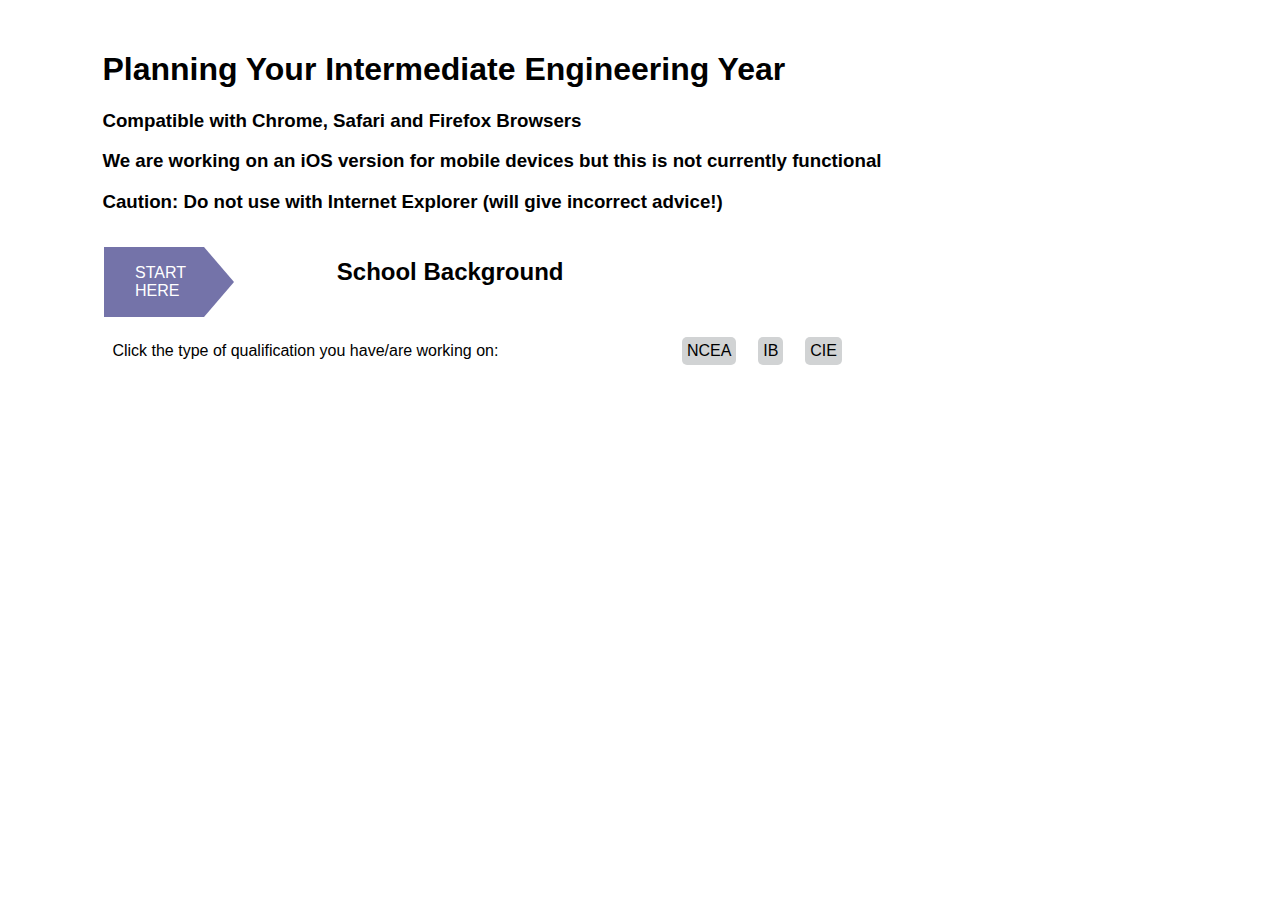
==== commit b7a1e9c4: "Functional with NCEA, IB and CIE backgrounds" ====
--- a/index.html
+++ b/index.html
@@ -45,17 +45,27 @@
 
 
 
-        <section class="background-info-ncea">
-            <div class="arrow">
+        <section class="background-info">
+            
+            <div class="arrow ncea">
                 <div class="base"><p>NEXT</p></div><h2>NCEA Background</h2>
             </div>
-
-            <p>Help us personalise your semester plan by letting us know your NCEA background.</p>
-
-            <div class="ncea-key">
-                <label id="ncea-key-selected">Selected</label>
-                <label id="ncea-key-unselected">Unselected</label>
-            </div>
+            <div class="arrow ib">
+                <div class="base"><p>NEXT</p></div><h2>International Baccalaureate (IB) Background</h2>
+            </div>
+            <div class="arrow cie">
+                <div class="base"><p>NEXT</p></div><h2>Cambridge International Examinations (CIE) Background</h2>
+            </div>
+
+            <p class="ncea">Help us personalise your semester plan by letting us know your NCEA background.</p>
+            <p class="ib">Help us personalise your semester plan by letting us know your IB background.</p>
+            <p class="cie">Help us personalise your semester plan by letting us know your CIE background.</p>
+
+            <div class="background-key">
+                <label id="background-key-selected">Selected</label>
+                <label id="background-key-unselected">Unselected</label>
+            </div>
+
             <form name="radio-btns" action="" onsubmit="return false;">
                 <div class="question">
                     <p class="q-text">
@@ -67,8 +77,14 @@
                     <label for="star-maths-no" class="true">No</label>
                 </div>
                 <div class="question">
-                    <p class="q-text">
+                    <p class="q-text ncea">
                         Are you doing at least 14 credits in NCEA L3 Maths?
+                    </p>
+                    <p class="q-text ib">
+                        Are you likely to achieve at least a 4 at HL or a 6 at SL in Maths?
+                    </p>
+                    <p class="q-text cie">
+                        Are you likely to achieve at least a D at A Level or an A at AS Level Maths?
                     </p>
                     <input type="radio" name="l3-maths" id="l3-maths-yes" value=1 />
                     <label for="l3-maths-yes">Yes</label>
@@ -76,8 +92,14 @@
                     <label for="l3-maths-no" class="true">No</label>
                 </div>
                 <div class="question">
-                    <p class="q-text">
+                    <p class="q-text ncea">
                         Including Differentiation (NCEA Achievement Standard 91578)?
+                    </p>
+                    <p class="q-text ib">
+                        Did you study Differentiation?
+                    </p>
+                    <p class="q-text cie">
+                        Did you study Differentiation?
                     </p>
                     <input type="radio" name="differentiation" id="differentiation-yes" value=1 />
                     <label for="differentiation-yes">Yes</label>
@@ -85,8 +107,14 @@
                     <label for="differentiation-no" class="true">No</label>
                 </div>
                 <div class="question">
-                    <p class="q-text">
+                    <p class="q-text ncea">
                         Including Integration (NCEA Achievement Standard 91579)?
+                    </p>
+                    <p class="q-text ib">
+                        Did you study Integration?
+                    </p>
+                    <p class="q-text cie">
+                        Did you study Integration?
                     </p>
                     <input type="radio" name="integration" id="integration-yes" value=1 />
                     <label for="integration-yes">Yes</label>
@@ -94,8 +122,14 @@
                     <label for="integration-no" class="true">No</label>
                 </div>
                 <div class="question">
-                    <p class="q-text">
+                    <p class="q-text ncea">
                         Are you doing at least 14 credits in NCEA L3 Physics?
+                    </p>
+                    <p class="q-text ib">
+                        Are you likely to achieve at least a 4 at HL or 6 at SL in Physics?
+                    </p>
+                    <p class="q-text cie">
+                        Are you likely to achieve at least a D at A Level or an A at AS Level Physics?
                     </p>
                     <input type="radio" name="l3-physics" id="l3-physics-yes" value=1 />
                     <label for="l3-physics-yes">Yes</label>
@@ -103,8 +137,14 @@
                     <label for="l3-physics-no" class="true">No</label>
                 </div>
                 <div class="question">
-                    <p class="q-text">
+                    <p class="q-text ncea">
                         Are you doing at least 14 credits in NCEA L3 Chemistry?
+                    </p>
+                    <p class="q-text ib">
+                        Are you likely to achieve a 4 at HL or a 6 at SL in Chemistry?
+                    </p>
+                    <p class="q-text cie">
+                        Are you likely to achieve at least a D at A Level or an A at AS Level Chemistry?
                     </p>
                     <input type="radio" name="l3-chemistry" id="l3-chemistry-yes" value=1 />
                     <label for="l3-chemistry-yes">Yes</label>
@@ -112,8 +152,14 @@
                     <label for="l3-chemistry-no" class="true">No</label>
                 </div>
                 <div class="question">
-                    <p class="q-text">
+                    <p class="q-text ncea">
                         Did you complete NCEA L2 Chemistry?
+                    </p>
+                    <p class="q-text ib">
+                        Did you pass at least SL Chemistry?
+                    </p>
+                    <p class="q-text cie">
+                        Did you take AS level Chemistry?
                     </p>
                     <input type="radio" name="l2-chemistry" id="l2-chemistry-yes" value=1 />
                     <label for="l2-chemistry-yes">Yes</label>
@@ -121,8 +167,14 @@
                     <label for="l2-chemistry-no" class="true">No</label>
                 </div>
                 <div class="question">
-                    <p class="q-text">
+                    <p class="q-text ncea">
                         Do you expect Excellence Endorsement in any subject?
+                    </p>
+                    <p class="q-text ib">
+                        Do you expect to achieve a 7 at HL in any of Maths, Physics or Chemistry?
+                    </p>
+                    <p class="q-text cie">
+                        Do you expect to achieve an A or A* at A Level in Maths, Physics or Chemistry?
                     </p>
                     <input type="radio" name="endorsement" id="endorsement-yes" value=1 />
                     <label for="endorsement-yes">Yes</label>
@@ -133,183 +185,6 @@
             </form>
         </section>
 
-
-
-        <section class="background-info-ib">
-            <div class="arrow">
-                <div class="base"><p>NEXT</p></div><h2>International Baccalaureate (IB) Background</h2>
-            </div>
-
-            <p>Help us personalise your semester plan by letting us know your IB background.</p>
-
-            <div class="ncea-key">
-                <label id="ncea-key-selected">Selected</label>
-                <label id="ncea-key-unselected">Unselected</label>
-            </div>
-            <form name="radio-btns" action="" onsubmit="return false;">
-                <div class="question">
-                    <p class="q-text">
-                        Are you doing or have you completed STAR Maths?
-                    </p>
-                    <input type="radio" name="star-maths" id="ib-star-maths-yes" value=1 />
-                    <label for="star-maths-yes">Yes</label>
-                    <input type="radio" name="star-maths" id="ib-star-maths-no" value=0 checked />
-                    <label for="star-maths-no" class="true">No</label>
-                </div>
-                <div class="question">
-                    <p class="q-text">
-                        Are you likely to achieve at least a 4 at HL or a 6 at SL in Maths?
-                    </p>
-                    <input type="radio" name="l3-maths" id="ib-l3-maths-yes" value=1 />
-                    <label for="l3-maths-yes">Yes</label>
-                    <input type="radio" name="l3-maths" id="ib-l3-maths-no" value=0 checked />
-                    <label for="l3-maths-no" class="true">No</label>
-                </div>
-                <div class="question">
-                    <p class="q-text">
-                        Did you study Differentiation?
-                    </p>
-                    <input type="radio" name="differentiation" id="ib-differentiation-yes" value=1 />
-                    <label for="differentiation-yes">Yes</label>
-                    <input type="radio" name="differentiation" id="ib-differentiation-no" value=0 checked />
-                    <label for="differentiation-no" class="true">No</label>
-                </div>
-                <div class="question">
-                    <p class="q-text">
-                        Did you study Integration?
-                    </p>
-                    <input type="radio" name="integration" id="ib-integration-yes" value=1 />
-                    <label for="integration-yes">Yes</label>
-                    <input type="radio" name="integration" id="ib-integration-no" value=0 checked />
-                    <label for="integration-no" class="true">No</label>
-                </div>
-                <div class="question">
-                    <p class="q-text">
-                        Are you likely to achieve at least a 4 at HL or 6 at SL in Physics?
-                    </p>
-                    <input type="radio" name="l3-physics" id="ib-l3-physics-yes" value=1 />
-                    <label for="l3-physics-yes">Yes</label>
-                    <input type="radio" name="l3-physics" id="ib-l3-physics-no" value=0 checked />
-                    <label for="l3-physics-no" class="true">No</label>
-                </div>
-                <div class="question">
-                    <p class="q-text">
-                        Are you likely to achieve a 4 at HL or a 6 at SL in Chemistry?
-                    </p>
-                    <input type="radio" name="l3-chemistry" id="ib-l3-chemistry-yes" value=1 />
-                    <label for="l3-chemistry-yes">Yes</label>
-                    <input type="radio" name="l3-chemistry" id="ib-l3-chemistry-no" value=0 checked />
-                    <label for="l3-chemistry-no" class="true">No</label>
-                </div>
-                <div class="question">
-                    <p class="q-text">
-                        Did you pass at least SL Chemistry?
-                    </p>
-                    <input type="radio" name="l2-chemistry" id="ib-l2-chemistry-yes" value=1 />
-                    <label for="l2-chemistry-yes">Yes</label>
-                    <input type="radio" name="l2-chemistry" id="ib-l2-chemistry-no" value=0 checked />
-                    <label for="l2-chemistry-no" class="true">No</label>
-                </div>
-                <div class="question">
-                    <p class="q-text">
-                        Do you expect to achieve a 7 at HL in any of Maths, Physics or Chemistry?
-                    </p>
-                    <input type="radio" name="endorsement" id="ib-endorsement-yes" value=1 />
-                    <label for="endorsement-yes">Yes</label>
-                    <input type="radio" name="endorsement" id="ib-endorsement-no" value=0 checked />
-                    <label for="endorsement-no" class="true">No</label>
-                </div>
-                <input type="submit" value="Save" class="submit" onclick="adjustRules();" />
-            </form>
-        </section>
-
-        <section class="background-info-cie">
-            <div class="arrow">
-                <div class="base"><p>START HERE</p></div><h2>Cambridge International Examinations (CIE) Background</h2>
-            </div>
-
-            <p>Help us personalise your semester plan by letting us know your CIE background.</p>
-
-            <div class="ncea-key">
-                <label id="ncea-key-selected">Selected</label>
-                <label id="ncea-key-unselected">Unselected</label>
-            </div>
-            <form name="radio-btns" action="" onsubmit="return false;">
-                <div class="question">
-                    <p class="q-text">
-                        Are you doing or have you completed STAR Maths?
-                    </p>
-                    <input type="radio" name="star-maths" id="star-maths-yes" value=1 />
-                    <label for="star-maths-yes">Yes</label>
-                    <input type="radio" name="star-maths" id="star-maths-no" value=0 checked />
-                    <label for="star-maths-no" class="true">No</label>
-                </div>
-                <div class="question">
-                    <p class="q-text">
-                        Are you likely to achieve at least a D at A Level or an A at AS Level Maths?
-                    </p>
-                    <input type="radio" name="l3-maths" id="l3-maths-yes" value=1 />
-                    <label for="l3-maths-yes">Yes</label>
-                    <input type="radio" name="l3-maths" id="l3-maths-no" value=0 checked />
-                    <label for="l3-maths-no" class="true">No</label>
-                </div>
-                <div class="question">
-                    <p class="q-text">
-                        Did you study Differentiation?
-                    </p>
-                    <input type="radio" name="differentiation" id="differentiation-yes" value=1 />
-                    <label for="differentiation-yes">Yes</label>
-                    <input type="radio" name="differentiation" id="differentiation-no" value=0 checked />
-                    <label for="differentiation-no" class="true">No</label>
-                </div>
-                <div class="question">
-                    <p class="q-text">
-                        Did you study Integration?
-                    </p>
-                    <input type="radio" name="integration" id="integration-yes" value=1 />
-                    <label for="integration-yes">Yes</label>
-                    <input type="radio" name="integration" id="integration-no" value=0 checked />
-                    <label for="integration-no" class="true">No</label>
-                </div>
-                <div class="question">
-                    <p class="q-text">
-                        Are you likely to achieve at least a D at A Level or an A at AS Level Physics?
-                    </p>
-                    <input type="radio" name="l3-physics" id="l3-physics-yes" value=1 />
-                    <label for="l3-physics-yes">Yes</label>
-                    <input type="radio" name="l3-physics" id="l3-physics-no" value=0 checked />
-                    <label for="l3-physics-no" class="true">No</label>
-                </div>
-                <div class="question">
-                    <p class="q-text">
-                        Are you likely to achieve at least a D at A Level or an A at AS Level Chemistry?
-                    </p>
-                    <input type="radio" name="l3-chemistry" id="l3-chemistry-yes" value=1 />
-                    <label for="l3-chemistry-yes">Yes</label>
-                    <input type="radio" name="l3-chemistry" id="l3-chemistry-no" value=0 checked />
-                    <label for="l3-chemistry-no" class="true">No</label>
-                </div>
-                <div class="question">
-                    <p class="q-text">
-                        Did you take AS level Chemistry?
-                    </p>
-                    <input type="radio" name="l2-chemistry" id="l2-chemistry-yes" value=1 />
-                    <label for="l2-chemistry-yes">Yes</label>
-                    <input type="radio" name="l2-chemistry" id="l2-chemistry-no" value=0 checked />
-                    <label for="l2-chemistry-no" class="true">No</label>
-                </div>
-                <div class="question">
-                    <p class="q-text">
-                        Do you expect to achieve an A or A* at A Level in Maths, Physics or Chemistry?
-                    </p>
-                    <input type="radio" name="endorsement" id="endorsement-yes" value=1 />
-                    <label for="endorsement-yes">Yes</label>
-                    <input type="radio" name="endorsement" id="endorsement-no" value=0 checked />
-                    <label for="endorsement-no" class="true">No</label>
-                </div>
-                <input type="submit" value="Save" class="submit" onclick="adjustRules();" />
-            </form>
-        </section>
 
 
         <section class="sem-planner">
--- a/css/stylesheet.css
+++ b/css/stylesheet.css
@@ -20,7 +20,8 @@
     text-decoration: none;
 }
 
-.sem-planner {
+
+.background-info, .sem-planner {
     display: none;
 }
 
@@ -75,6 +76,12 @@
     margin-left: 14%;
 }
 
+.question button {
+    border: none;
+    width: 60px;
+    margin: 5px;
+}
+
 form {
     margin-bottom: 50px;
 }
@@ -109,7 +116,7 @@
     display: inline-block;
 }
 
-.question label.true {
+.question label.true, .question button.true {
     background-color: #A09FC7;
 }
 
@@ -123,7 +130,7 @@
     opacity: 0;
 }
 
-.question label { /* labels for radiobuttons */
+.question label, .question button { /* labels for radiobuttons */
     display: inline-block;
     border-radius: 5px;
     padding: 5px;
@@ -132,7 +139,7 @@
 
 
 /* key */
-.key, .ncea-key {
+.key, .background-key {
     margin: 30px;
     display: block;
     text-align: center;
@@ -144,7 +151,7 @@
     line-height: 100%;
 }
 
-#key-unselected, #key-selected, #key-overflow, #ncea-key-unselected, #ncea-key-selected, #ncea-key-overflow {
+#key-unselected, #key-selected, #key-overflow, #background-key-unselected, #background-key-selected, #background-key-overflow {
     height: 30px;
     padding: 10px;
     border-radius: 5px;
@@ -288,7 +295,7 @@
     /*border: 3px solid #7473A9;*/
 }
 
-.true, #key-selected, #ncea-key-selected {
+.true, #key-selected, #background-key-selected {
     background-color: #A09FC7;
 }
 
@@ -301,12 +308,12 @@
     background-color: white;
 }
 
-.false, #key-unselected, #ncea-key-unselected  {
+.false, #key-unselected, #background-key-unselected  {
     background-color: #D1D3D4;
 }
 
 
-.overflow, #key-overflow, #ncea-key-overflow {
+.overflow, #key-overflow, #background-key-overflow {
     background-color: #FFE28A;
 }
 
@@ -448,7 +455,7 @@
     .eng-options label {
         width: 25%;
     }
-    #key-unselected, #key-selected, #key-overflow, #ncea-key-unselected, #ncea-key-selected, #ncea-key-overflow {
+    #key-unselected, #key-selected, #key-overflow, #background-key-unselected, #background-key-selected, #background-key-overflow {
         padding: 5px;
     }
 }
@@ -460,7 +467,7 @@
     .eng-options, #subject-table {
         font-size: 10px;
     }
-    #key-unselected, #key-selected, #key-overflow, #ncea-key-unselected, #ncea-key-selected, #ncea-key-overflow {
+    #key-unselected, #key-selected, #key-overflow, #background-key-unselected, #background-key-selected, #background-key-overflow {
         padding: 2px;
     }
 }
